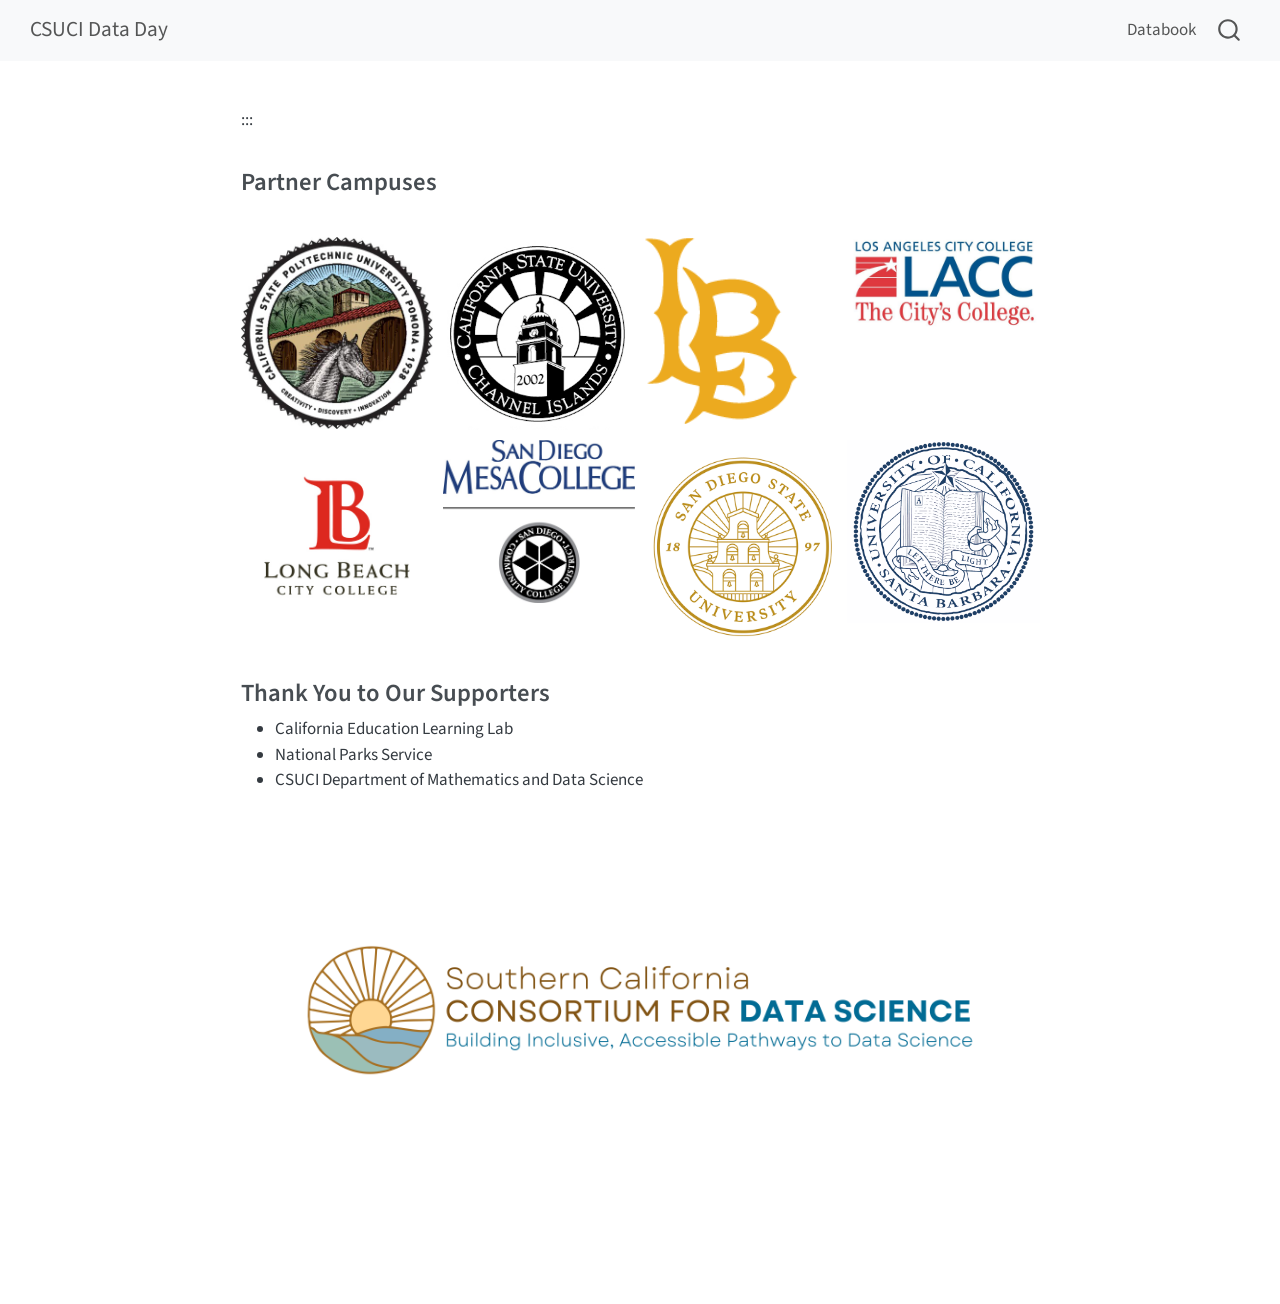
==== docs/index.html @ dd6a7073 "Updates" ====
<!DOCTYPE html>
<html xmlns="http://www.w3.org/1999/xhtml" lang="en" xml:lang="en"><head>

<meta charset="utf-8">
<meta name="generator" content="quarto-1.10.18">

<meta name="viewport" content="width=device-width, initial-scale=1.0, user-scalable=yes">


<title>CSUCI Data Day</title>
<style>
/* Default styles provided by pandoc.
** See https://pandoc.org/MANUAL.html#variables-for-html for config info.
*/
span.smallcaps{font-variant: small-caps;}
div.columns{display: flex; gap: 1.5em;}
div.column{flex: auto;}
@media screen {
div.columns{gap: min(4vw, 1.5em);}
div.column{overflow-x: auto;}
}
div.hanging-indent{margin-left: 1.5em; text-indent: -1.5em;}
ul.task-list{list-style: none;}
ul.task-list li input[type="checkbox"] {
  width: 0.8em;
  margin: 0 0.8em 0.2em -1em; /* quarto-specific, see https://github.com/quarto-dev/quarto-cli/issues/4556 */ 
  vertical-align: middle;
}
</style>


<script src="site_libs/quarto-nav/quarto-nav.js"></script>
<script src="site_libs/quarto-nav/headroom.min.js"></script>
<script src="site_libs/clipboard/clipboard.min.js"></script>
<script src="site_libs/quarto-search/autocomplete.umd.js"></script>
<script src="site_libs/quarto-search/fuse.min.js"></script>
<script src="site_libs/quarto-search/quarto-search.js"></script>
<meta name="quarto:offset" content="./">
<script src="site_libs/quarto-html/quarto.js" type="module"></script>
<script src="site_libs/quarto-html/tabsets/tabsets.js" type="module"></script>
<script src="site_libs/quarto-html/popper.min.js"></script>
<script src="site_libs/quarto-html/tippy.umd.min.js"></script>
<script src="site_libs/quarto-html/anchor.min.js"></script>
<link href="site_libs/quarto-html/tippy.css" rel="stylesheet">
<link href="site_libs/quarto-html/quarto-syntax-highlighting-64a204ab8560d761af7679ceaba22944.css" rel="stylesheet" id="quarto-text-highlighting-styles">
<script src="site_libs/bootstrap/bootstrap.min.js"></script>
<link href="site_libs/bootstrap/bootstrap-icons.css" rel="stylesheet">
<link href="site_libs/bootstrap/bootstrap-1b3b5937cdb6a43c8b1cc6bb4ac6672c.min.css" rel="stylesheet" append-hash="true" id="quarto-bootstrap" data-mode="light">
<script id="quarto-search-options" type="application/json">{
  "location": "navbar",
  "copy-button": false,
  "collapse-after": 3,
  "panel-placement": "end",
  "type": "overlay",
  "limit": 50,
  "keyboard-shortcut": [
    "f",
    "/",
    "s"
  ],
  "show-item-context": false,
  "language": {
    "search-no-results-text": "No results",
    "search-matching-documents-text": "matching documents",
    "search-copy-link-title": "Copy link to search",
    "search-hide-matches-text": "Hide additional matches",
    "search-more-match-text": "more match in this document",
    "search-more-matches-text": "more matches in this document",
    "search-clear-button-title": "Clear",
    "search-text-placeholder": "",
    "search-detached-cancel-button-title": "Cancel",
    "search-submit-button-title": "Submit",
    "search-label": "Search"
  }
}</script>


<link rel="stylesheet" href="styles.css">
</head>

<body class="nav-fixed fullcontent quarto-light">

<div id="quarto-search-results"></div>
  <header id="quarto-header" class="headroom fixed-top">
    <nav class="navbar navbar-expand-lg " data-bs-theme="dark">
      <div class="navbar-container container-fluid">
      <div class="navbar-brand-container mx-auto">
    <a class="navbar-brand" href="./index.html">
    <span class="navbar-title">CSUCI Data Day</span>
    </a>
  </div>
            <div id="quarto-search" class="" title="Search"></div>
          <button class="navbar-toggler" type="button" data-bs-toggle="collapse" data-bs-target="#navbarCollapse" aria-controls="navbarCollapse" role="menu" aria-expanded="false" aria-label="Toggle navigation" onclick="if (window.quartoToggleHeadroom) { window.quartoToggleHeadroom(); }">
  <span class="navbar-toggler-icon"></span>
</button>
          <div class="collapse navbar-collapse" id="navbarCollapse">
            <ul class="navbar-nav navbar-nav-scroll ms-auto">
  <li class="nav-item">
    <a class="nav-link" href="./databook.html"> 
<span class="menu-text">Databook</span></a>
  </li>  
</ul>
          </div> <!-- /navcollapse -->
            <div class="quarto-navbar-tools">
</div>
      </div> <!-- /container-fluid -->
    </nav>
</header>
<!-- content -->
<div id="quarto-content" class="quarto-container page-columns page-rows-contents page-layout-article page-navbar">
<!-- sidebar -->
<!-- margin-sidebar -->
    
<!-- main -->
<main class="content" id="quarto-document-content"><header id="title-block-header" class="quarto-title-block"></header>




<p>:::</p>
<section id="partner-campuses" class="level3">
<h3 class="anchored" data-anchor-id="partner-campuses">Partner Campuses</h3>
<div style="margin-top: 40px; display: grid; grid-template-columns: repeat(4, 1fr); gap: 10px;">
<div>
<img src="img/CPP.jpeg" width="100%">
</div>
<div>
<img src="img/CSUCI.png" width="100%">
</div>
<div>
<img src="img/LBSU.png" width="100%">
</div>
<div>
<img src="img/LACC.jpg" width="100%">
</div>
<div>
<img src="img/LBCC.png" width="100%">
</div>
<div>
<img src="img/MESA.jpeg" width="100%">
</div>
<div>
<img src="img/sdsu.png" width="100%">
</div>
<div>
<img src="img/ucsb.gif" width="100%">
</div>
</div>
</section>
<section id="thank-you-to-our-supporters" class="level3">
<h3 class="anchored" data-anchor-id="thank-you-to-our-supporters">Thank You to Our Supporters</h3>
<ul>
<li>California Education Learning Lab</li>
<li>National Parks Service</li>
<li>CSUCI Department of Mathematics and Data Science</li>
</ul>
<p><img src="./img/logo_2.png" class="img-fluid" data-align="center"></p>


</section>

</main> <!-- /main -->
<script id="quarto-html-after-body" type="application/javascript">
  window.document.addEventListener("DOMContentLoaded", function (event) {
    const icon = "";
    const anchorJS = new window.AnchorJS();
    anchorJS.options = {
      placement: 'right',
      icon: icon
    };
    anchorJS.add('.anchored');
    const isCodeAnnotation = (el) => {
      for (const clz of el.classList) {
        if (clz.startsWith('code-annotation-')) {                     
          return true;
        }
      }
      return false;
    }
    const onCopySuccess = function(e) {
      // button target
      const button = e.trigger;
      // don't keep focus
      button.blur();
      // flash "checked"
      button.classList.add('code-copy-button-checked');
      var currentTitle = button.getAttribute("title");
      button.setAttribute("title", "Copied!");
      let tooltip;
      if (window.bootstrap) {
        button.setAttribute("data-bs-toggle", "tooltip");
        button.setAttribute("data-bs-placement", "left");
        button.setAttribute("data-bs-title", "Copied!");
        tooltip = new bootstrap.Tooltip(button, 
          { trigger: "manual", 
            customClass: "code-copy-button-tooltip",
            offset: [0, -8]});
        tooltip.show();    
      }
      setTimeout(function() {
        if (tooltip) {
          tooltip.hide();
          button.removeAttribute("data-bs-title");
          button.removeAttribute("data-bs-toggle");
          button.removeAttribute("data-bs-placement");
        }
        button.setAttribute("title", currentTitle);
        button.classList.remove('code-copy-button-checked');
      }, 1000);
      // clear code selection
      e.clearSelection();
    }
    const getTextToCopy = function(trigger) {
      const outerScaffold = trigger.parentElement.cloneNode(true);
      const codeEl = outerScaffold.querySelector('code');
      for (const childEl of codeEl.children) {
        if (isCodeAnnotation(childEl)) {
          childEl.remove();
        }
      }
      return codeEl.innerText;
    }
    const clipboard = new window.ClipboardJS('.code-copy-button:not([data-in-quarto-modal])', {
      text: getTextToCopy
    });
    clipboard.on('success', onCopySuccess);
    if (window.document.getElementById('quarto-embedded-source-code-modal')) {
      const clipboardModal = new window.ClipboardJS('.code-copy-button[data-in-quarto-modal]', {
        text: getTextToCopy,
        container: window.document.getElementById('quarto-embedded-source-code-modal')
      });
      clipboardModal.on('success', onCopySuccess);
    }
      var localhostRegex = new RegExp(/^(?:http|https):\/\/localhost\:?[0-9]*\//);
      var mailtoRegex = new RegExp(/^mailto:/);
        var filterRegex = new RegExp("www\.inqs\.info\/ci_data_day_26");
      var isInternal = (href) => {
          return filterRegex.test(href) || localhostRegex.test(href) || mailtoRegex.test(href);
      }
      // Inspect non-navigation links and adorn them if external
     var links = window.document.querySelectorAll('a[href]:not(.nav-link):not(.navbar-brand):not(.toc-action):not(.sidebar-link):not(.sidebar-item-toggle):not(.pagination-link):not(.no-external):not([aria-hidden]):not(.dropdown-item):not(.quarto-navigation-tool):not(.about-link)');
      for (var i=0; i<links.length; i++) {
        const link = links[i];
        if (!isInternal(link.href)) {
          // undo the damage that might have been done by quarto-nav.js in the case of
          // links that we want to consider external
          if (link.dataset.originalHref !== undefined) {
            link.href = link.dataset.originalHref;
          }
        }
      }
    function tippyHover(el, contentFn, onTriggerFn, onUntriggerFn) {
      const config = {
        allowHTML: true,
        maxWidth: 500,
        delay: 100,
        arrow: false,
        appendTo: function(el) {
            return el.parentElement;
        },
        interactive: true,
        interactiveBorder: 10,
        theme: 'quarto',
        placement: 'bottom-start',
      };
      if (contentFn) {
        config.content = contentFn;
      }
      if (onTriggerFn) {
        config.onTrigger = onTriggerFn;
      }
      if (onUntriggerFn) {
        config.onUntrigger = onUntriggerFn;
      }
      window.tippy(el, config); 
    }
    const noterefs = window.document.querySelectorAll('a[role="doc-noteref"]');
    for (var i=0; i<noterefs.length; i++) {
      const ref = noterefs[i];
      tippyHover(ref, function() {
        // use id or data attribute instead here
        let href = ref.getAttribute('data-footnote-href') || ref.getAttribute('href');
        try { href = new URL(href).hash; } catch {}
        const id = href.replace(/^#\/?/, "");
        const note = window.document.getElementById(id);
        if (note) {
          return note.innerHTML;
        } else {
          return "";
        }
      });
    }
    const xrefs = window.document.querySelectorAll('a.quarto-xref');
    const processXRef = (id, note) => {
      // Strip column container classes
      const stripColumnClz = (el) => {
        el.classList.remove("page-full", "page-columns");
        if (el.children) {
          for (const child of el.children) {
            stripColumnClz(child);
          }
        }
      }
      stripColumnClz(note)
      if (id === null || id.startsWith('sec-')) {
        // Special case sections, only their first couple elements
        const container = document.createElement("div");
        if (note.children && note.children.length > 2) {
          container.appendChild(note.children[0].cloneNode(true));
          for (let i = 1; i < note.children.length; i++) {
            const child = note.children[i];
            if (child.tagName === "P" && child.innerText === "") {
              continue;
            } else {
              container.appendChild(child.cloneNode(true));
              break;
            }
          }
          if (window.Quarto?.typesetMath) {
            window.Quarto.typesetMath(container);
          }
          return container.innerHTML
        } else {
          if (window.Quarto?.typesetMath) {
            window.Quarto.typesetMath(note);
          }
          return note.innerHTML;
        }
      } else {
        // Remove any anchor links if they are present
        const anchorLink = note.querySelector('a.anchorjs-link');
        if (anchorLink) {
          anchorLink.remove();
        }
        if (window.Quarto?.typesetMath) {
          window.Quarto.typesetMath(note);
        }
        if (note.classList.contains("callout")) {
          return note.outerHTML;
        } else {
          return note.innerHTML;
        }
      }
    }
    for (var i=0; i<xrefs.length; i++) {
      const xref = xrefs[i];
      tippyHover(xref, undefined, function(instance) {
        instance.disable();
        let url = xref.getAttribute('href');
        let hash = undefined; 
        if (url.startsWith('#')) {
          hash = url;
        } else {
          try { hash = new URL(url).hash; } catch {}
        }
        if (hash) {
          const id = hash.replace(/^#\/?/, "");
          const note = window.document.getElementById(id);
          if (note !== null) {
            try {
              const html = processXRef(id, note.cloneNode(true));
              instance.setContent(html);
            } finally {
              instance.enable();
              instance.show();
            }
          } else {
            // See if we can fetch this
            fetch(url.split('#')[0])
            .then(res => res.text())
            .then(html => {
              const parser = new DOMParser();
              const htmlDoc = parser.parseFromString(html, "text/html");
              const note = htmlDoc.getElementById(id);
              if (note !== null) {
                const html = processXRef(id, note);
                instance.setContent(html);
              } 
            }).finally(() => {
              instance.enable();
              instance.show();
            });
          }
        } else {
          // See if we can fetch a full url (with no hash to target)
          // This is a special case and we should probably do some content thinning / targeting
          fetch(url)
          .then(res => res.text())
          .then(html => {
            const parser = new DOMParser();
            const htmlDoc = parser.parseFromString(html, "text/html");
            const note = htmlDoc.querySelector('main.content');
            if (note !== null) {
              // This should only happen for chapter cross references
              // (since there is no id in the URL)
              // remove the first header
              if (note.children.length > 0 && note.children[0].tagName === "HEADER") {
                note.children[0].remove();
              }
              const html = processXRef(null, note);
              instance.setContent(html);
            } 
          }).finally(() => {
            instance.enable();
            instance.show();
          });
        }
      }, function(instance) {
      });
    }
        let selectedAnnoteEl;
        const selectorForAnnotation = ( cell, annotation) => {
          let cellAttr = 'data-code-cell="' + cell + '"';
          let lineAttr = 'data-code-annotation="' +  annotation + '"';
          const selector = 'span[' + cellAttr + '][' + lineAttr + ']';
          return selector;
        }
        const selectCodeLines = (annoteEl) => {
          const doc = window.document;
          const targetCell = annoteEl.getAttribute("data-target-cell");
          const targetAnnotation = annoteEl.getAttribute("data-target-annotation");
          const annoteSpan = window.document.querySelector(selectorForAnnotation(targetCell, targetAnnotation));
          const lines = annoteSpan.getAttribute("data-code-lines").split(",");
          const lineIds = lines.map((line) => {
            return targetCell + "-" + line;
          })
          let top = null;
          let height = null;
          let parent = null;
          if (lineIds.length > 0) {
              //compute the position of the single el (top and bottom and make a div)
              const el = window.document.getElementById(lineIds[0]);
              top = el.offsetTop;
              height = el.offsetHeight;
              parent = el.parentElement.parentElement;
            if (lineIds.length > 1) {
              const lastEl = window.document.getElementById(lineIds[lineIds.length - 1]);
              const bottom = lastEl.offsetTop + lastEl.offsetHeight;
              height = bottom - top;
            }
            if (top !== null && height !== null && parent !== null) {
              // cook up a div (if necessary) and position it 
              let div = window.document.getElementById("code-annotation-line-highlight");
              if (div === null) {
                div = window.document.createElement("div");
                div.setAttribute("id", "code-annotation-line-highlight");
                div.style.position = 'absolute';
                parent.appendChild(div);
              }
              div.style.top = top - 2 + "px";
              div.style.height = height + 4 + "px";
              div.style.left = 0;
              let gutterDiv = window.document.getElementById("code-annotation-line-highlight-gutter");
              if (gutterDiv === null) {
                gutterDiv = window.document.createElement("div");
                gutterDiv.setAttribute("id", "code-annotation-line-highlight-gutter");
                gutterDiv.style.position = 'absolute';
                const codeCell = window.document.getElementById(targetCell);
                const gutter = codeCell.querySelector('.code-annotation-gutter');
                gutter.appendChild(gutterDiv);
              }
              gutterDiv.style.top = top - 2 + "px";
              gutterDiv.style.height = height + 4 + "px";
            }
            selectedAnnoteEl = annoteEl;
          }
        };
        const unselectCodeLines = () => {
          const elementsIds = ["code-annotation-line-highlight", "code-annotation-line-highlight-gutter"];
          elementsIds.forEach((elId) => {
            const div = window.document.getElementById(elId);
            if (div) {
              div.remove();
            }
          });
          selectedAnnoteEl = undefined;
        };
          // Handle positioning of the toggle
      window.addEventListener(
        "resize",
        throttle(() => {
          elRect = undefined;
          if (selectedAnnoteEl) {
            selectCodeLines(selectedAnnoteEl);
          }
        }, 10)
      );
      function throttle(fn, ms) {
      let throttle = false;
      let timer;
        return (...args) => {
          if(!throttle) { // first call gets through
              fn.apply(this, args);
              throttle = true;
          } else { // all the others get throttled
              if(timer) clearTimeout(timer); // cancel #2
              timer = setTimeout(() => {
                fn.apply(this, args);
                timer = throttle = false;
              }, ms);
          }
        };
      }
        // Attach click handler to the DT
        const annoteDls = window.document.querySelectorAll('dt[data-target-cell]');
        for (const annoteDlNode of annoteDls) {
          annoteDlNode.addEventListener('click', (event) => {
            const clickedEl = event.target;
            if (clickedEl !== selectedAnnoteEl) {
              unselectCodeLines();
              const activeEl = window.document.querySelector('dt[data-target-cell].code-annotation-active');
              if (activeEl) {
                activeEl.classList.remove('code-annotation-active');
              }
              selectCodeLines(clickedEl);
              clickedEl.classList.add('code-annotation-active');
            } else {
              // Unselect the line
              unselectCodeLines();
              clickedEl.classList.remove('code-annotation-active');
            }
          });
        }
    const findCites = (el) => {
      const parentEl = el.parentElement;
      if (parentEl) {
        const cites = parentEl.dataset.cites;
        if (cites) {
          return {
            el,
            cites: cites.split(' ')
          };
        } else {
          return findCites(el.parentElement)
        }
      } else {
        return undefined;
      }
    };
    var bibliorefs = window.document.querySelectorAll('a[role="doc-biblioref"]');
    for (var i=0; i<bibliorefs.length; i++) {
      const ref = bibliorefs[i];
      const citeInfo = findCites(ref);
      if (citeInfo) {
        tippyHover(citeInfo.el, function() {
          var popup = window.document.createElement('div');
          citeInfo.cites.forEach(function(cite) {
            var citeDiv = window.document.createElement('div');
            citeDiv.classList.add('hanging-indent');
            citeDiv.classList.add('csl-entry');
            var biblioDiv = window.document.getElementById('ref-' + cite);
            if (biblioDiv) {
              citeDiv.innerHTML = biblioDiv.innerHTML;
            }
            popup.appendChild(citeDiv);
          });
          return popup.innerHTML;
        });
      }
    }
  });
  </script>
</div> <!-- /content -->




</body></html>
---- docs/site_libs/quarto-html/tippy.css ----
.tippy-box[data-animation=fade][data-state=hidden]{opacity:0}[data-tippy-root]{max-width:calc(100vw - 10px)}.tippy-box{position:relative;background-color:#333;color:#fff;border-radius:4px;font-size:14px;line-height:1.4;white-space:normal;outline:0;transition-property:transform,visibility,opacity}.tippy-box[data-placement^=top]>.tippy-arrow{bottom:0}.tippy-box[data-placement^=top]>.tippy-arrow:before{bottom:-7px;left:0;border-width:8px 8px 0;border-top-color:initial;transform-origin:center top}.tippy-box[data-placement^=bottom]>.tippy-arrow{top:0}.tippy-box[data-placement^=bottom]>.tippy-arrow:before{top:-7px;left:0;border-width:0 8px 8px;border-bottom-color:initial;transform-origin:center bottom}.tippy-box[data-placement^=left]>.tippy-arrow{right:0}.tippy-box[data-placement^=left]>.tippy-arrow:before{border-width:8px 0 8px 8px;border-left-color:initial;right:-7px;transform-origin:center left}.tippy-box[data-placement^=right]>.tippy-arrow{left:0}.tippy-box[data-placement^=right]>.tippy-arrow:before{left:-7px;border-width:8px 8px 8px 0;border-right-color:initial;transform-origin:center right}.tippy-box[data-inertia][data-state=visible]{transition-timing-function:cubic-bezier(.54,1.5,.38,1.11)}.tippy-arrow{width:16px;height:16px;color:#333}.tippy-arrow:before{content:"";position:absolute;border-color:transparent;border-style:solid}.tippy-content{position:relative;padding:5px 9px;z-index:1}
---- docs/site_libs/quarto-html/quarto-syntax-highlighting-64a204ab8560d761af7679ceaba22944.css ----
/* quarto syntax highlight colors */
:root {
  --quarto-hl-ot-color: #003B4F;
  --quarto-hl-at-color: #657422;
  --quarto-hl-ss-color: #20794D;
  --quarto-hl-an-color: #5E5E5E;
  --quarto-hl-fu-color: #4758AB;
  --quarto-hl-st-color: #20794D;
  --quarto-hl-cf-color: #003B4F;
  --quarto-hl-op-color: #5E5E5E;
  --quarto-hl-er-color: #AD0000;
  --quarto-hl-bn-color: #AD0000;
  --quarto-hl-al-color: #AD0000;
  --quarto-hl-va-color: #111111;
  --quarto-hl-bu-color: inherit;
  --quarto-hl-ex-color: inherit;
  --quarto-hl-pp-color: #AD0000;
  --quarto-hl-in-color: #5E5E5E;
  --quarto-hl-vs-color: #20794D;
  --quarto-hl-wa-color: #5E5E5E;
  --quarto-hl-do-color: #5E5E5E;
  --quarto-hl-im-color: #00769E;
  --quarto-hl-ch-color: #20794D;
  --quarto-hl-dt-color: #AD0000;
  --quarto-hl-fl-color: #AD0000;
  --quarto-hl-co-color: #5E5E5E;
  --quarto-hl-cv-color: #5E5E5E;
  --quarto-hl-cn-color: #8f5902;
  --quarto-hl-sc-color: #5E5E5E;
  --quarto-hl-dv-color: #AD0000;
  --quarto-hl-kw-color: #003B4F;
}

/* other quarto variables */
:root {
  --quarto-font-monospace: SFMono-Regular, Menlo, Monaco, Consolas, "Liberation Mono", "Courier New", monospace;
}

/* syntax highlight based on Pandoc's rules */
pre > code.sourceCode > span {
  color: #003B4F;
}

code.sourceCode > span {
  color: #003B4F;
}

div.sourceCode,
div.sourceCode pre.sourceCode {
  color: #003B4F;
}

/* Normal */
code span {
  color: #003B4F;
}

/* Alert */
code span.al {
  color: #AD0000;
  font-style: inherit;
}

/* Annotation */
code span.an {
  color: #5E5E5E;
  font-style: inherit;
}

/* Attribute */
code span.at {
  color: #657422;
  font-style: inherit;
}

/* BaseN */
code span.bn {
  color: #AD0000;
  font-style: inherit;
}

/* BuiltIn */
code span.bu {
  font-style: inherit;
}

/* ControlFlow */
code span.cf {
  color: #003B4F;
  font-weight: bold;
  font-style: inherit;
}

/* Char */
code span.ch {
  color: #20794D;
  font-style: inherit;
}

/* Constant */
code span.cn {
  color: #8f5902;
  font-style: inherit;
}

/* Comment */
code span.co {
  color: #5E5E5E;
  font-style: inherit;
}

/* CommentVar */
code span.cv {
  color: #5E5E5E;
  font-style: italic;
}

/* Documentation */
code span.do {
  color: #5E5E5E;
  font-style: italic;
}

/* DataType */
code span.dt {
  color: #AD0000;
  font-style: inherit;
}

/* DecVal */
code span.dv {
  color: #AD0000;
  font-style: inherit;
}

/* Error */
code span.er {
  color: #AD0000;
  font-style: inherit;
}

/* Extension */
code span.ex {
  font-style: inherit;
}

/* Float */
code span.fl {
  color: #AD0000;
  font-style: inherit;
}

/* Function */
code span.fu {
  color: #4758AB;
  font-style: inherit;
}

/* Import */
code span.im {
  color: #00769E;
  font-style: inherit;
}

/* Information */
code span.in {
  color: #5E5E5E;
  font-style: inherit;
}

/* Keyword */
code span.kw {
  color: #003B4F;
  font-weight: bold;
  font-style: inherit;
}

/* Operator */
code span.op {
  color: #5E5E5E;
  font-style: inherit;
}

/* Other */
code span.ot {
  color: #003B4F;
  font-style: inherit;
}

/* Preprocessor */
code span.pp {
  color: #AD0000;
  font-style: inherit;
}

/* SpecialChar */
code span.sc {
  color: #5E5E5E;
  font-style: inherit;
}

/* SpecialString */
code span.ss {
  color: #20794D;
  font-style: inherit;
}

/* String */
code span.st {
  color: #20794D;
  font-style: inherit;
}

/* Variable */
code span.va {
  color: #111111;
  font-style: inherit;
}

/* VerbatimString */
code span.vs {
  color: #20794D;
  font-style: inherit;
}

/* Warning */
code span.wa {
  color: #5E5E5E;
  font-style: italic;
}

.prevent-inlining {
  content: "</";
}

/*# sourceMappingURL=9d8d5bb603a83b8298b89080a598c93b.css.map */
---- docs/styles.css ----
/* css styles */
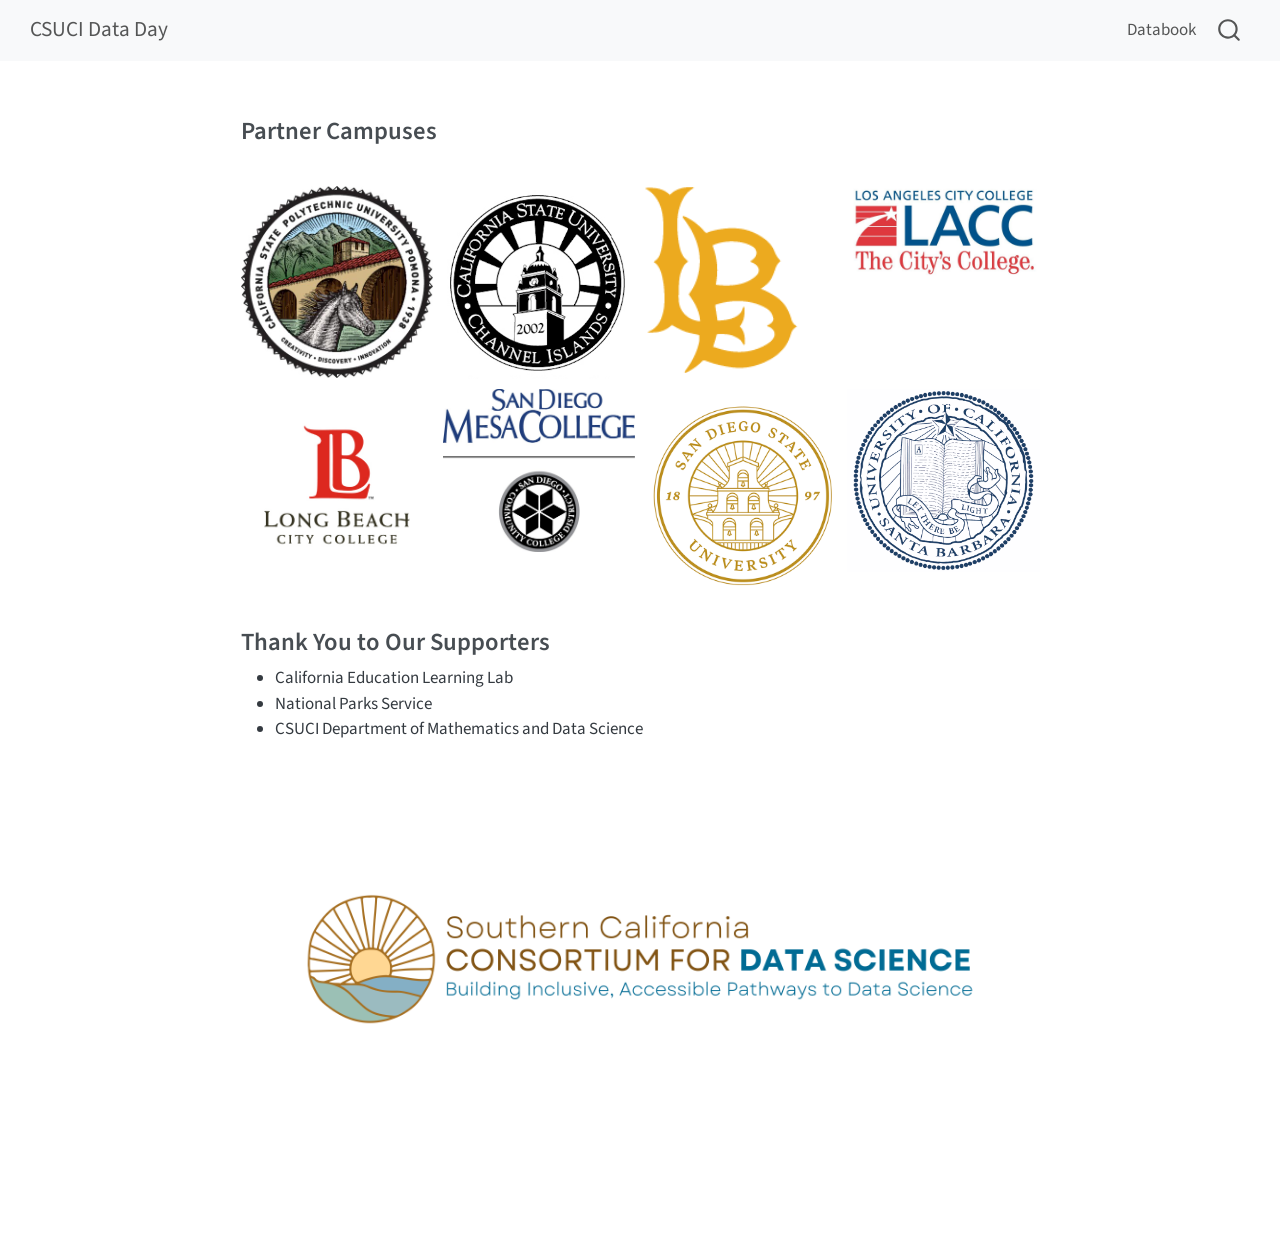
==== commit 38faeabe: "Updates" ====
--- a/docs/index.html
+++ b/docs/index.html
@@ -117,7 +117,6 @@
 
 
 
-<p>:::</p>
 <section id="partner-campuses" class="level3">
 <h3 class="anchored" data-anchor-id="partner-campuses">Partner Campuses</h3>
 <div style="margin-top: 40px; display: grid; grid-template-columns: repeat(4, 1fr); gap: 10px;">
